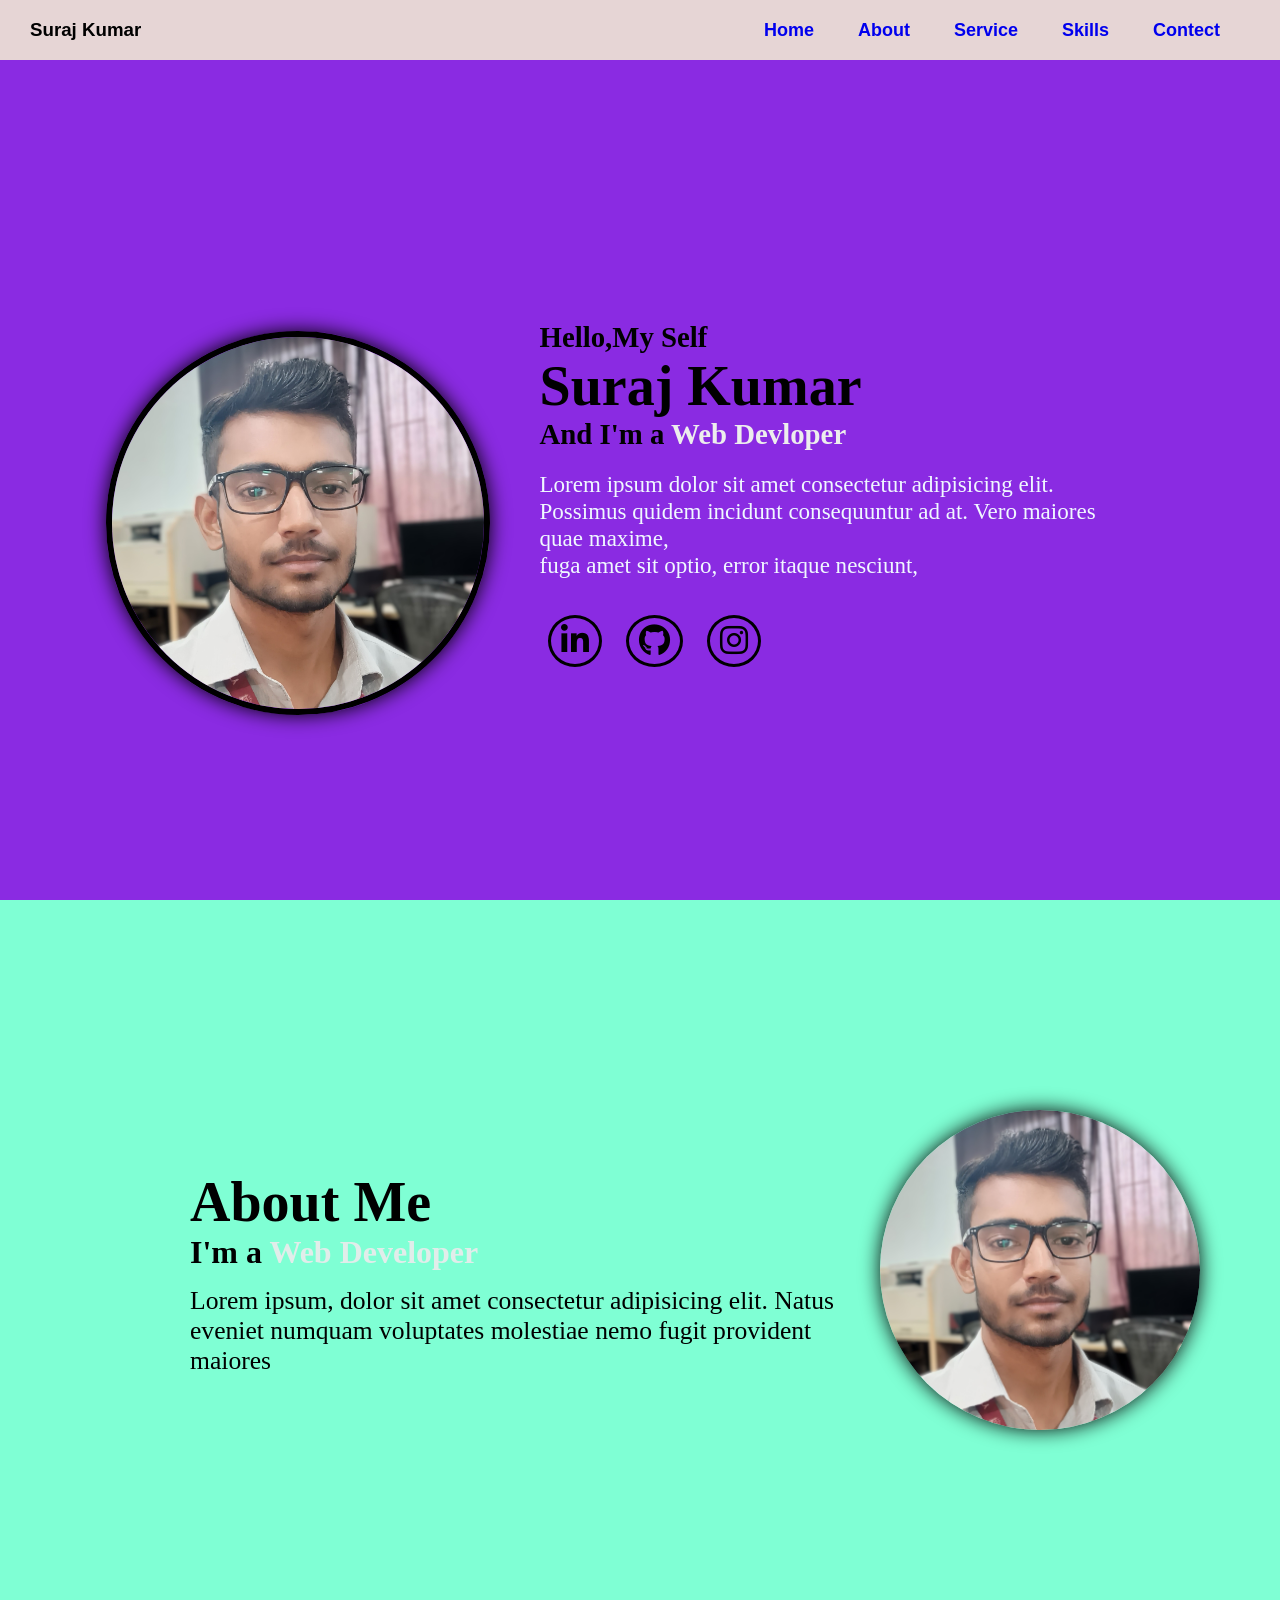
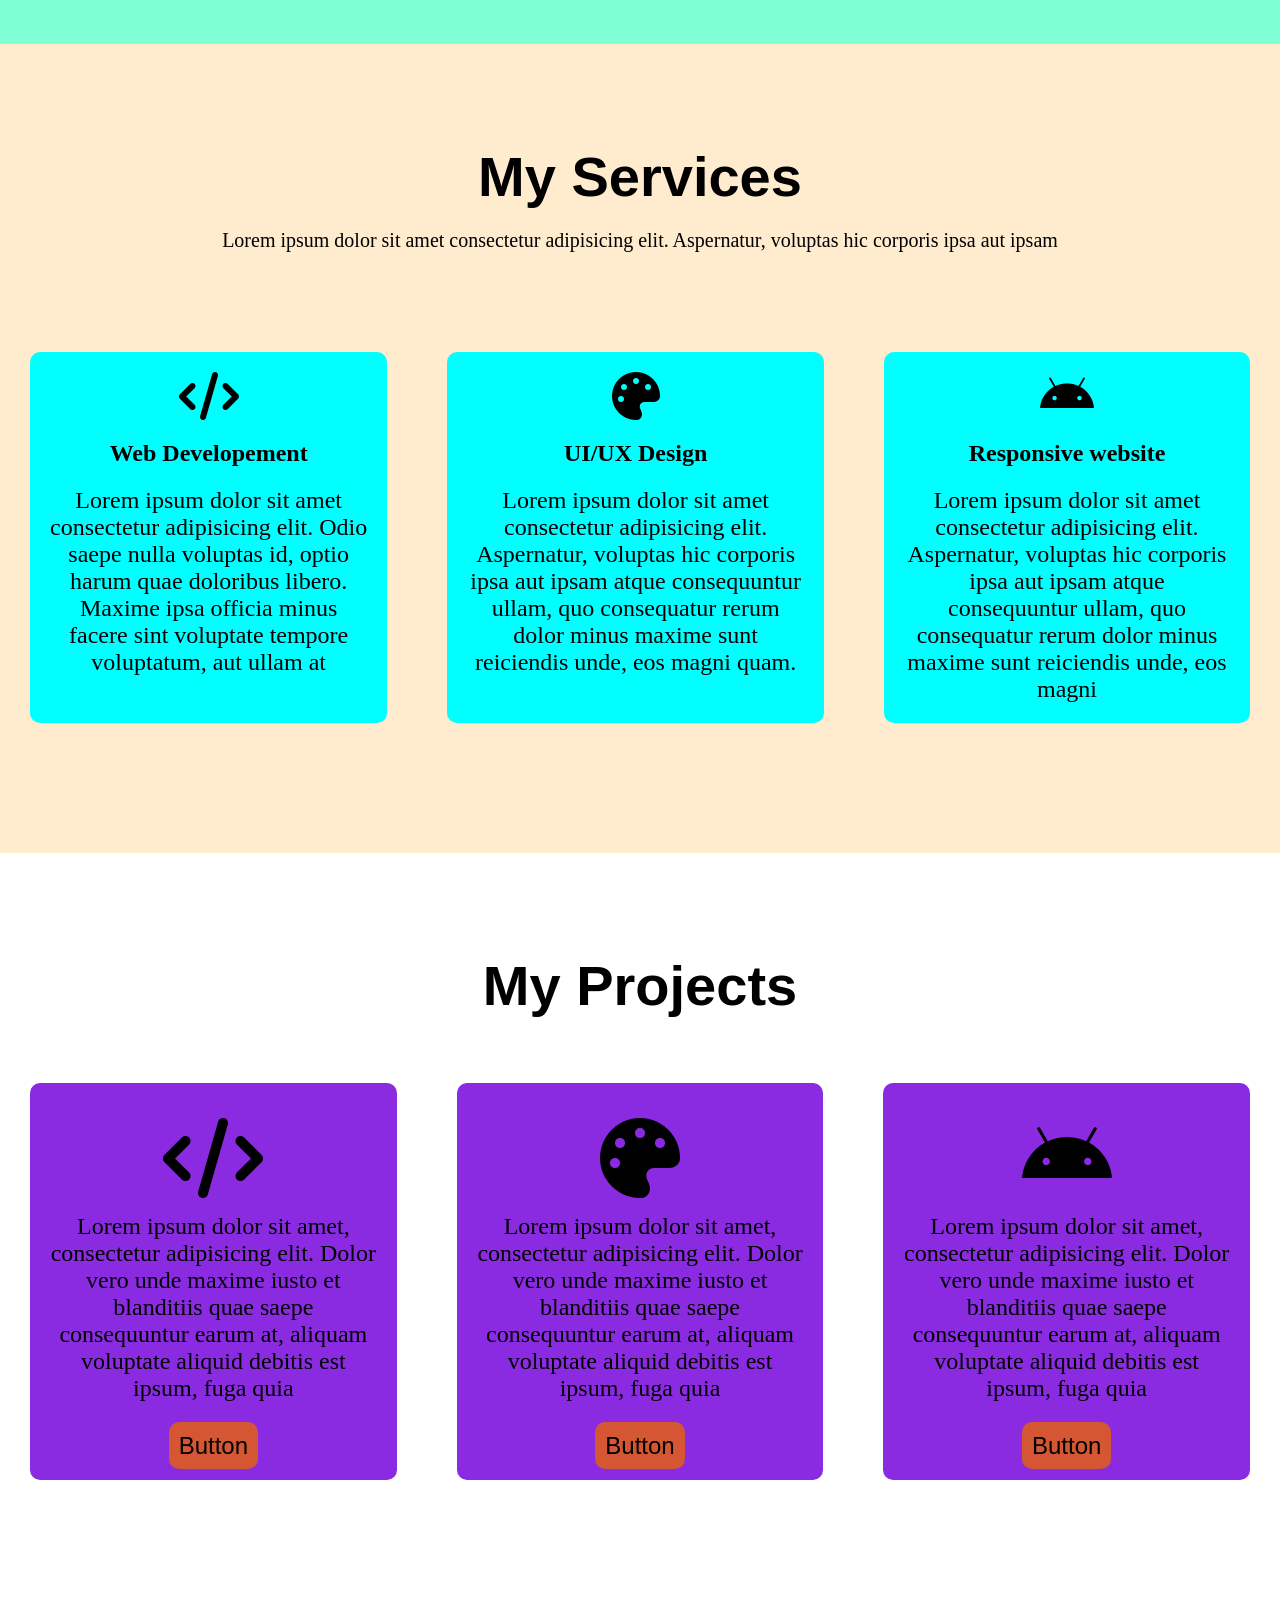
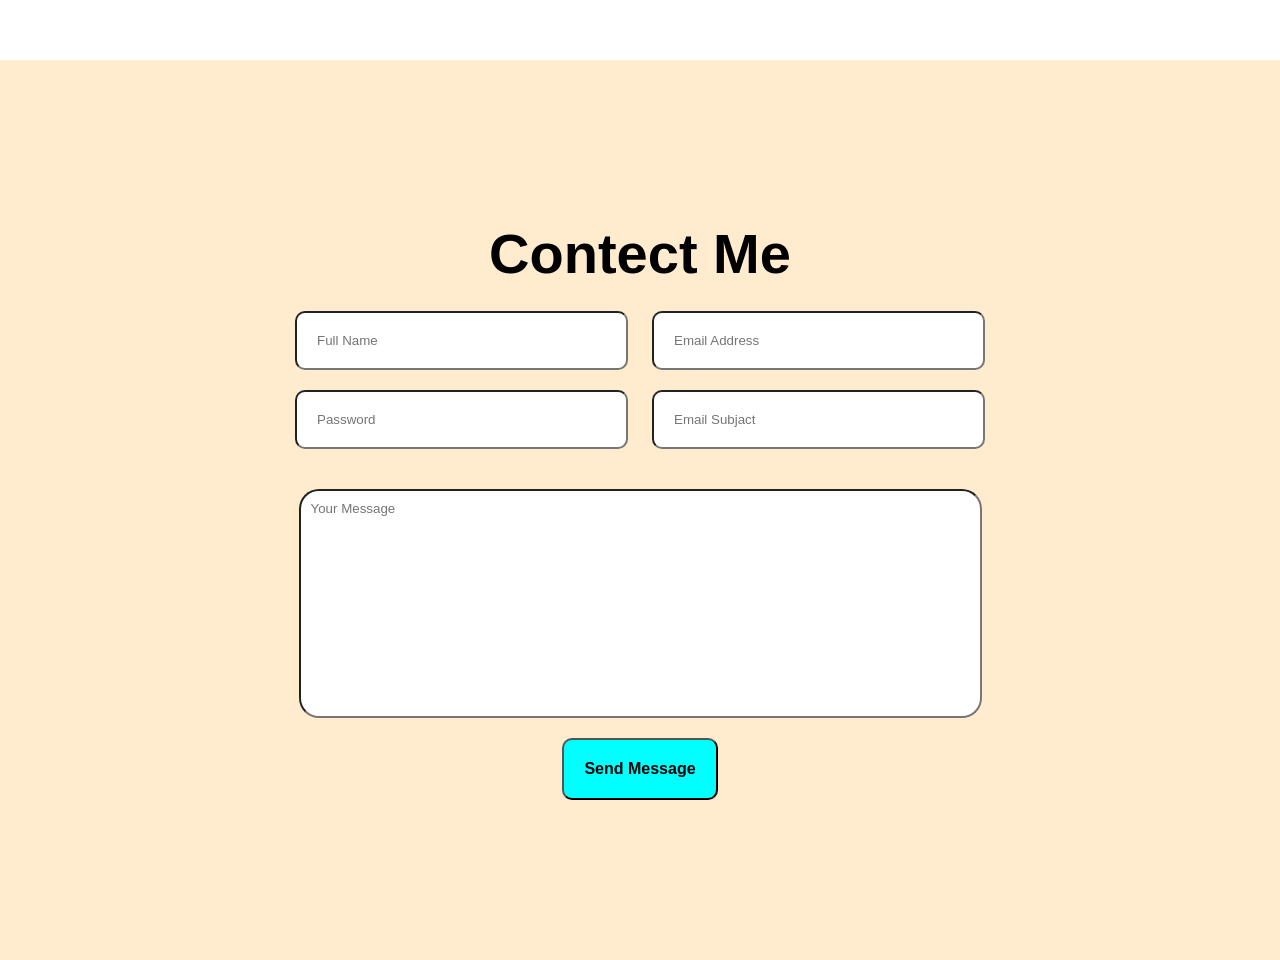
==== index.html @ 151e60da "portfolio website initial step" ====
<!doctype html>
<html lang="en">
  <head>
    <meta charset="UTF-8" />
    <meta name="viewport" content="width=device-width, initial-scale=1.0" />
    <link rel="stylesheet" href="style.css" />
    <!-- <link
      href="https://fonts.googleapis.com/css2?family=Poppins:ital,wght@0,100;0,200;0,300;0,400;0,500;0,600;0,700;0,800;0,900;1,100;1,200;1,300;1,400;1,500;1,600;1,700;1,800;1,900&display=swap"
      rel="stylesheet"
    />
    <link
      href="https://cdn.boxicons.com/3.0.8/fonts/brands/boxicons-brands.min.css"
      rel="stylesheet"
    /> -->

    <link
      rel="stylesheet"
      href="https://cdnjs.cloudflare.com/ajax/libs/font-awesome/6.7.2/css/all.min.css"
    />
    <title>Document</title>
  </head>
  <body>
    <section class="header" id="header">
      <nav>
        <h1>Suraj Kumar</h1>
        <div class="nav-links">
          <ul id="close">
            <i
              class="fa fa-times"
              id="icon"
              onclick="closebtn()"
              aria-hidden="true"
            ></i>
            <li><a href="#header" onclick="closebtn()">Home</a></li>
            <li><a href="#course" onclick="closebtn()">About</a></li>
            <li><a href="#achivements" onclick="closebtn()">Service</a></li>
            <li><a href="#skills" onclick="closebtn()">Skills</a></li>
            <li><a href="#Contect" onclick="closebtn()">Contect</a></li>
          </ul>
        </div>
        <i
          class="fa fa-bars"
          id="icon2"
          onclick="openbtn()"
          aria-hidden="true"
        ></i>
      </nav>
    </section>
    <section class="hero-su">
      <div class="image">
        <img src="./IMgPortfolio2.jpg.jpeg" />
      </div>
      <div class="hero">
        <h2>Hello,My Self</h2>
        <h1>Suraj Kumar</h1>
        <h2>And I'm a <spam>Web Devloper</spam></h2>
        <p>
          Lorem ipsum dolor sit amet consectetur adipisicing elit. Possimus
          quidem incidunt consequuntur ad at. Vero maiores quae maxime,
          <br />fuga amet sit optio, error itaque nesciunt,
        </p>
        <div class="icon">
          <a><i class="fa-brands fa-linkedin-in" id="icon3"></i></a>
          <a><i class="fa-brands fa-github" id="icon4"></i></a>
          <a><i class="fa-brands fa-instagram"></i></a>
        </div>
      </div>
    </section>

    <section class="course" id="course">
      <div class="about">
        <h1>About Me</h1>
        <h2>I'm a <spam>Web Developer</spam></h2>
        <p>
          Lorem ipsum, dolor sit amet consectetur adipisicing elit. Natus
          eveniet numquam voluptates molestiae nemo fugit provident maiores
        </p>
      </div>
      <div class="image2"><img src="./IMgPortfolio2.jpg.jpeg" /></div>
    </section>
    <section></section>
    <section class="achivements" id="achivements">
      <h1>My Services</h1>
      <p>
        Lorem ipsum dolor sit amet consectetur adipisicing elit. Aspernatur,
        voluptas hic corporis ipsa aut ipsam
      </p>
      <div class="achive-row">
        <div class="arow">
          <i class="fa-solid fa-code"></i>
          <h2>Web Developement</h2>
          <p>
            Lorem ipsum dolor sit amet consectetur adipisicing elit. Odio saepe
            nulla voluptas id, optio harum quae doloribus libero. Maxime ipsa
            officia minus facere sint voluptate tempore voluptatum, aut ullam at
          </p>
        </div>
        <div class="arow">
          <i class="fa-solid fa-palette"></i>
          <h2>UI/UX Design</h2>
          <p>
            Lorem ipsum dolor sit amet consectetur adipisicing elit. Aspernatur,
            voluptas hic corporis ipsa aut ipsam atque consequuntur ullam, quo
            consequatur rerum dolor minus maxime sunt reiciendis unde, eos magni
            quam.
          </p>
        </div>
        <div class="arow">
          <i class="fa-brands fa-android"></i>
          <h2>Responsive website</h2>
          <p>
            Lorem ipsum dolor sit amet consectetur adipisicing elit. Aspernatur,
            voluptas hic corporis ipsa aut ipsam atque consequuntur ullam, quo
            consequatur rerum dolor minus maxime sunt reiciendis unde, eos magni
          </p>
        </div>
      </div>
    </section>
    <section class="skills" id="skills">
      <h1>My Projects</h1>
      <div class="skill-card">
        <div class="cards">
          <label>
            <i class="fa-solid fa-code"></i>
          </label>
          <p>
            Lorem ipsum dolor sit amet, consectetur adipisicing elit. Dolor vero
            unde maxime iusto et blanditiis quae saepe consequuntur earum at,
            aliquam voluptate aliquid debitis est ipsum, fuga quia
          </p>
          <div class="button">
            <a><spam>Button</spam></a>
          </div>
        </div>
        <div class="cards">
          <label>
            <i class="fa-solid fa-palette"></i>
          </label>
          <p>
            Lorem ipsum dolor sit amet, consectetur adipisicing elit. Dolor vero
            unde maxime iusto et blanditiis quae saepe consequuntur earum at,
            aliquam voluptate aliquid debitis est ipsum, fuga quia
          </p>
          <div class="button">
            <a><spam>Button</spam></a>
          </div>
        </div>
        <div class="cards">
          <label>
            <i class="fa-brands fa-android"></i>
          </label>
          <p>
            Lorem ipsum dolor sit amet, consectetur adipisicing elit. Dolor vero
            unde maxime iusto et blanditiis quae saepe consequuntur earum at,
            aliquam voluptate aliquid debitis est ipsum, fuga quia
          </p>
          <div class="button">
            <a><spam>Button</spam></a>
          </div>
        </div>
      </div>
    </section>
    <section id="Contect">
      <div class="contect">
        <div class="details">
          <h1>Contect Me</h1>
          <form>
            <input type="text" placeholder="Full Name" />
            <input type="email" placeholder="Email Address" />
            <br />
            <input type="password" placeholder="Password" />
            <input type="email-Subject" placeholder="Email Subjact" />
          </form>
        </div>
        <div class="message">
          <input type="text" placeholder="Your Message" />
        </div>
        <button>Send Message</button>
      </div>
    </section>
    <!-- <section id="Contect">
      <div class="footer">
        <div class="footer-top">
          <div class="footer-content">
            <h2>Contect Us</h2>
            <p>xyz@gmail.com</p>
            <p>Phone No: 2536781975</p>
            <p>Address: My Address Is This/That 123</p>
          </div>
          <div class="footer-content">
            <h2>Quict Link</h2>
            <p>Home</p>
            <p>About</p>
            <p>Service</p>
            <p>Skills</p>
          </div>
          <div class="footer-content">
            <h2>Follow Us</h2>
            <a><i class="fa-brands fa-linkedin-in" id="icon3"></i></a>
            <a><i class="fa-brands fa-github" id="icon4"></i></a>
            <a><i class="fa-brands fa-instagram"></i></a>
          </div>
        </div>
        <div class="footer-bottom">
          <h3>@2026 Your Company. All Rights Reserved</h3>
        </div>
      </div>
    </section> -->
    <script>
      let close = document.getElementById("close");
      let open = document.getElementById("close");

      function openbtn() {
        open.style.right = "0";
      }
      function closebtn() {
        close.style.right = "-200px";
      }
    </script>
  </body>
</html>
---- style.css ----
* {
  margin: 0;
  padding: 0;
  box-sizing: border-box;
  scroll-behavior: smooth;
}
body {
  font-family: Cambria, Cochin, Georgia, Times, "Times New Roman", serif;
}
.header {
  width: 100%;

  /* background-color: brown; */
  background-color: blueviolet;
  /* background-size: cover;
  background-position: center;
  background-repeat: no-repeat; */
}
.nav-links {
  margin-right: 20px;
}
nav {
  position: fixed;
  z-index: 100;
  width: 100%;
  height: 60px;
  display: flex;
  align-items: center;
  justify-content: space-between;
  background-color: rgb(230, 213, 213);
}
ul li {
  display: inline-block;
  padding-right: 40px;
  cursor: pointer;
  
}
nav h1{
  font-family: sans-serif;
}
ul li a {
  text-decoration: none;
  font-size: large;
  font-weight: 700;
  font-family: sans-serif;
  
}
ul li a:hover{
  color: rgb(221, 87, 14);
}
.hero-su {
  display: flex;
  justify-content: center;
  align-items: center;
  padding: 5px;
  background-color: blueviolet;
  height: 100vh;

  /* height: 100vh; */
}
.image {
  flex-shrink: 1;
}

.image img {
  box-shadow: 0px 0px 20px 0px black;
  width: 30vw;
  height: auto;
  margin-top: 150px;
  border-radius: 100%;
  border: 6px solid black;
  animation: floatImage 4s ease-in-out infinite;
  transition: 0.4s ease;
  
}
.image img:hover {
  box-shadow: 0px 0px 30px 0px black;
  transition: 0.4s;
}
@keyframes floatImage {
  0% {
    transform: translateY(0);
  }
  50% {
    transform: translateY(-39px);
  }
  100% {
    transform: translateY(0);
  }
}
#icon {
  display: none;
}
#icon2 {
  display: none;
}
.icon {
  padding-top: 20px;
  font-size: 2rem;
  margin-top: 1.5rem;
  color: aliceblue;
}
.icon a {
  padding: 5px;
  padding-inline: 10px;
  border: 3px solid black;
  border-radius: 100%;
  width: auto;
  margin: 0.5rem;
  cursor: pointer;
}
.icon a:hover {
  background-color: rgb(246, 243, 243);
  border-color: rgb(254, 254, 255);
  box-shadow: 0px 0px 20px 0px wheat;
  
}
.icon a, i:hover{
  color: black;
}
.header nav h1 {
  position: relative;
  left: 30px;
}
.hero {
  /* text-align: center; */
  padding-right: 40px;
  padding-top: 80px;
  width: 50%;
  margin-left: 50px;
  font-size: larger;
}
.hero h2 spam {
  color: rgb(237, 237, 237);
}
.hero h1 {
  font-size: 3.5rem;
}
.hero p {
  padding-top: 20px;
  color: aliceblue;
  font-size: larger;
}

@media (max-width: 768px) {
  .header {
    width: 750px;
  }
  ul li {
    display: block;
  }
  nav ul {
    /* display: block; */
    position: absolute;
    right: -200px;
    top: 0px;
    height: 650px;
    width: 200px;
    z-index: 2;
    padding-top: 30px;
    background-color: aqua;
    transition: 0.5s;
  }
  #icon {
    display: block;
    position: relative;
    left: 15px;
    bottom: 10px;
    cursor: pointer;
  }
  #icon2 {
    display: block;
    padding-right: 10px;
    cursor: pointer;
  }
  .hero p {
    font-size: medium;
  }
  .hero-su {
    display: flex;
    flex-direction: column;
    align-items: center;
    height: auto;
  }
  .hero {
    padding-bottom: 50px;
    margin-right: 90px;
    width: auto;
  }
  .image img {
    width: 70vw;
    height: auto;
  }
  .icon a {
    margin: auto;
    padding: 5px 10px 5px 10px;
  }
  .course .image2 img{
    width: 60vw;
    
  }
  .course .image2{
    position: relative;
    right: 40px;
  }
  .about{
   position: relative;
   top: 60px;
   right: 100px;
   width: 120%;
  }
  .course{
    width: auto;
    margin-left: 0%;
  }
.about h1{
  font-size: 3.5rem;
  font-family: 'Times New Roman', Times, serif;
  font-weight: 900;
}
.about h2{
  font-size: 2.0rem;
}

}
.course img {
  width: 25vw;
  height: auto;
  flex-shrink: 1;
  border-radius: 100%;
  object-fit: cover;
   box-shadow: 0px 0px 20px 0px rgb(6, 6, 6);
}
.image2 {
  margin-left: 5px;
}
.course {
  height: auto;
  width: auto;
  display: flex;
  padding: 80px;
  padding-bottom: 210px;
  padding-top: 210px;
  padding-left: 120px;
  background-color: aquamarine;
}
.about {
  margin-top: 60px;
  margin-left: 40px;
  padding-inline: 30px;
  
}
.about h1{
  font-size: 3.5rem;
  font-family: 'Times New Roman', Times, serif;
  font-weight: 900;
}
.about h2{
  font-size: 2.0rem;
}
.about h2 spam{
  color: rgb(225, 237, 234);
}
.about p {
  font-size: 2vw;
  padding-top: 0.938rem;
}

@media (max-width: 768px) {
  .row {
    flex-direction: column;
  }
  .achive-row {
    flex-direction: column;
  }
  .course {
    flex-direction: column-reverse;
  }
  .about p {
    font-size: 20px;
  }
  .footer-top {
    font-size: 20px;
  }
  .skill-card {
    flex-direction: column;
  }
  .details form input{
    display: grid;
   
  }
}
.achivements {
 height: auto;
  width: 100%;
  padding-top: 100px;
  padding-bottom: 60px;
  margin: auto;
  text-align: center;
  background-color: blanchedalmond;
}
.achivements h1{
   font-size: 3.5rem;
   font-family: sans-serif;
}
.achivements p {
  font-size: 20px;
  padding-top: 20px;
}
.achive-row {
  padding-top: 40px;
  padding-bottom: 40px;
  display: flex;
  justify-content: space-around;
  margin-top: 30px;
}
.arow {
  background-color: aqua;
  margin: 30px;
  padding: 20px;
  border-radius: 10px;
  cursor: pointer;
  height: auto;
}
.arow:hover{
  transform: scale(40px);
}
.arow i{
  font-size: 3.0rem;
  margin-bottom: 20px;
}
.arow p{
  font-size: x-large;
}
.skills {
  height: auto;
}
.skills h1{
  position: relative;
  top: 100px;
  text-align: center;
  font-size: 3.5rem;
  font-family: sans-serif;
}
.skill-card {
  padding-top: 135px;
  padding-bottom: 150px;
  display: flex;
  align-items: center;
  justify-content: center;
  text-align: center;
}
.cards {
  margin: 30px;
  background-color: blueviolet;
  padding: 20px;
  font-size: x-large;
  border-radius: 10px;
}
.button {
  margin-top: 30px;
}
.button a {
  background-color: rgb(213, 86, 51);
  padding: 10px;
  border-radius: 10px;
  font-family: Arial, Helvetica, sans-serif;
  font-weight: 500;
}
.cards h1 {
  margin-bottom: 20px;
}
.cards label i {
  font-size: 80px;
  padding: 15px;
}
.contect{
  display: flex;
  justify-content: center;
  align-items: center;
  flex-direction: column;
  background-color: blanchedalmond;
  height: 100vh;
  
}
.message input{
  padding-bottom: 200px;
  padding-right: 500px;
  padding-top: 10px;
  padding-left: 10px;
  border-radius: 20px;
  margin-top: 30px;
}
@media (max-width:768px) {
  .message input{
  padding-bottom: 200px;
  padding-right: 300px;
  padding-top: 10px;
  padding-left: 10px;
  border-radius: 20px;
  margin-top: 30px;
}
.contect {
  height: auto;
  width: auto;
  padding-bottom: 40px;
  padding-top: 50px;
}
}
.details input{
 margin: 10px;
 padding: 20px;
 padding-right: 140px;
 border-radius: 10px;
}
.contect button{
  padding: 20px;
  margin-top: 20px;
  border-radius: 10px;
  background-color: aqua;
  font-weight: 600;
  font-size: 1.0rem;
  cursor: pointer;
}
.details h1{
  font-size: 3.5rem;
  text-align: center;
  margin-bottom: 15px;
  font-family: sans-serif;
}




/* .footer-top {
  color: aliceblue;
  font-size: 2vw;
  background-color: rgb(52, 50, 48);
  display: flex;
  align-items: center;
  justify-content: space-around;
}
.footer-content {
  margin: 80px 0px 80px 0px;
}
.footer-content h2 {
  margin-bottom: 10px;
}
.footer-content p,
a {
  padding-left: 10px;
}
.footer-bottom {
  text-align: center;
  padding: 20px;
  background-color: chocolate;
} */
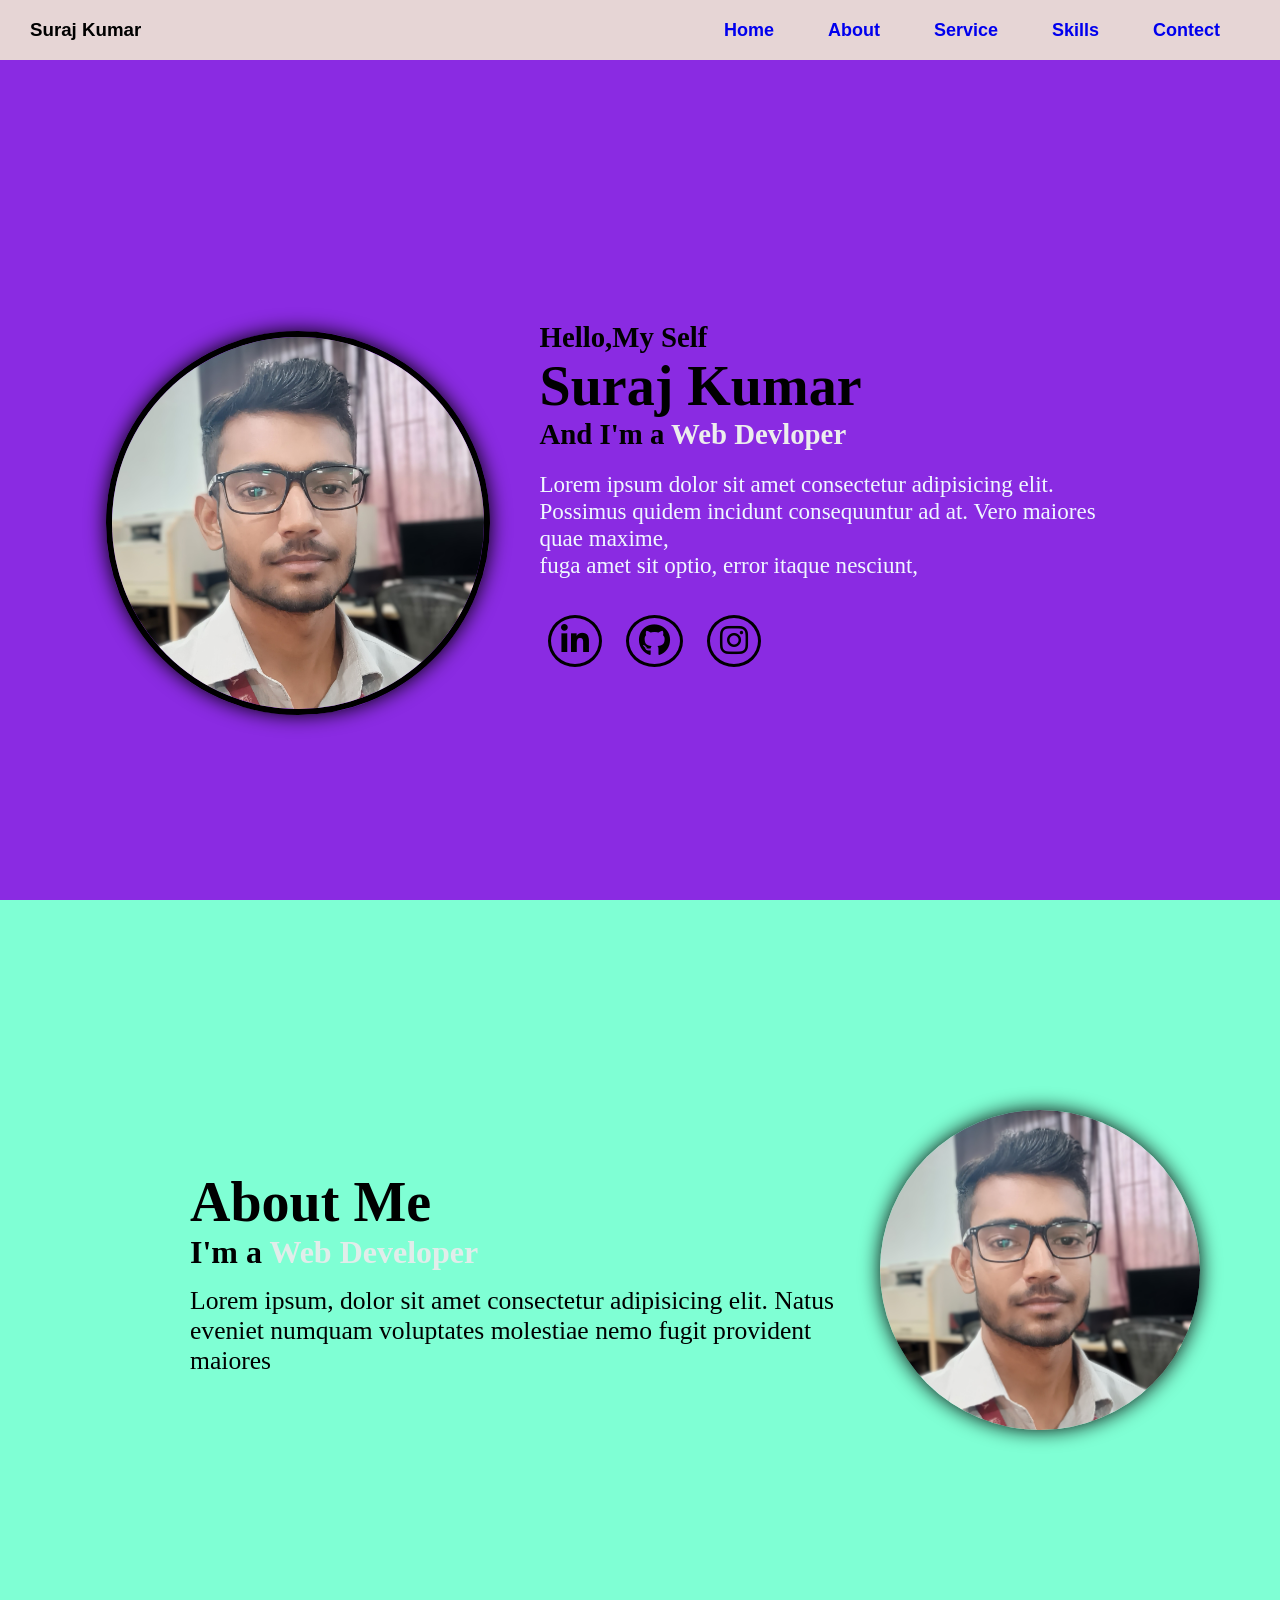
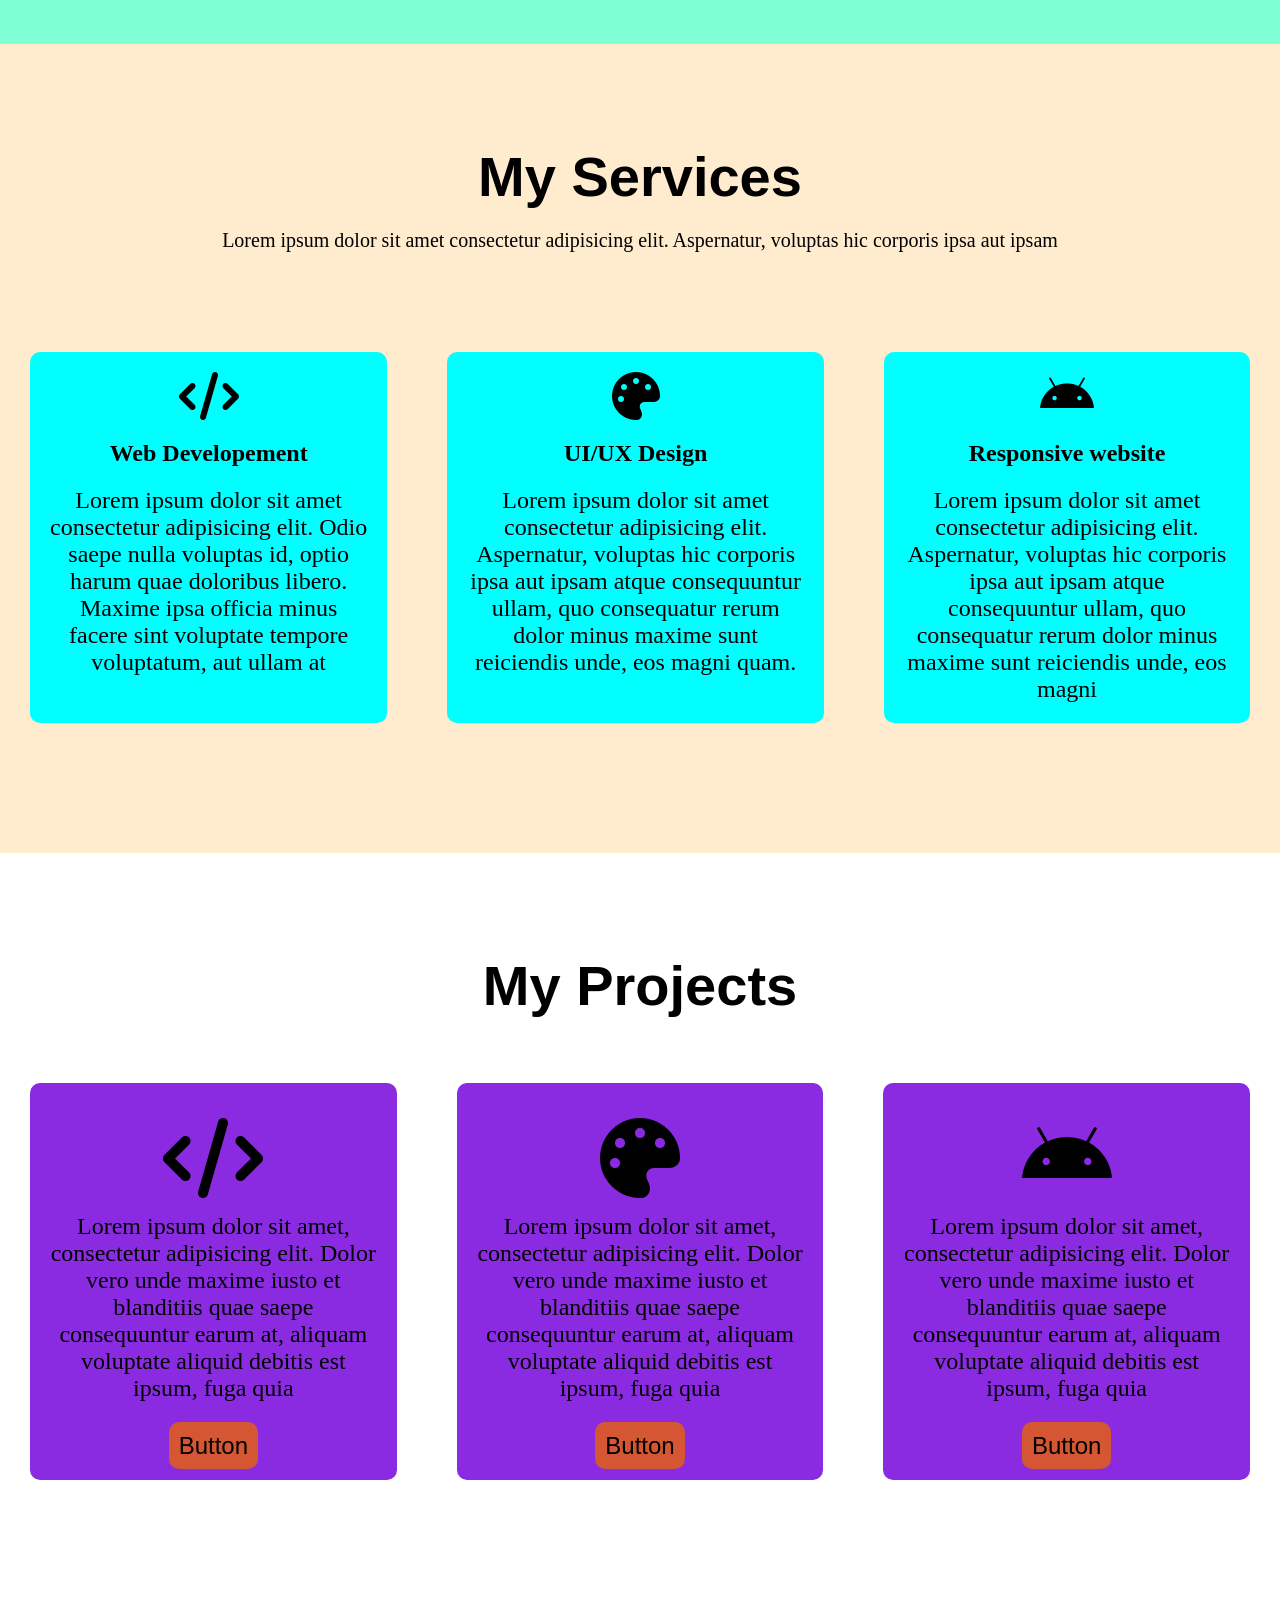
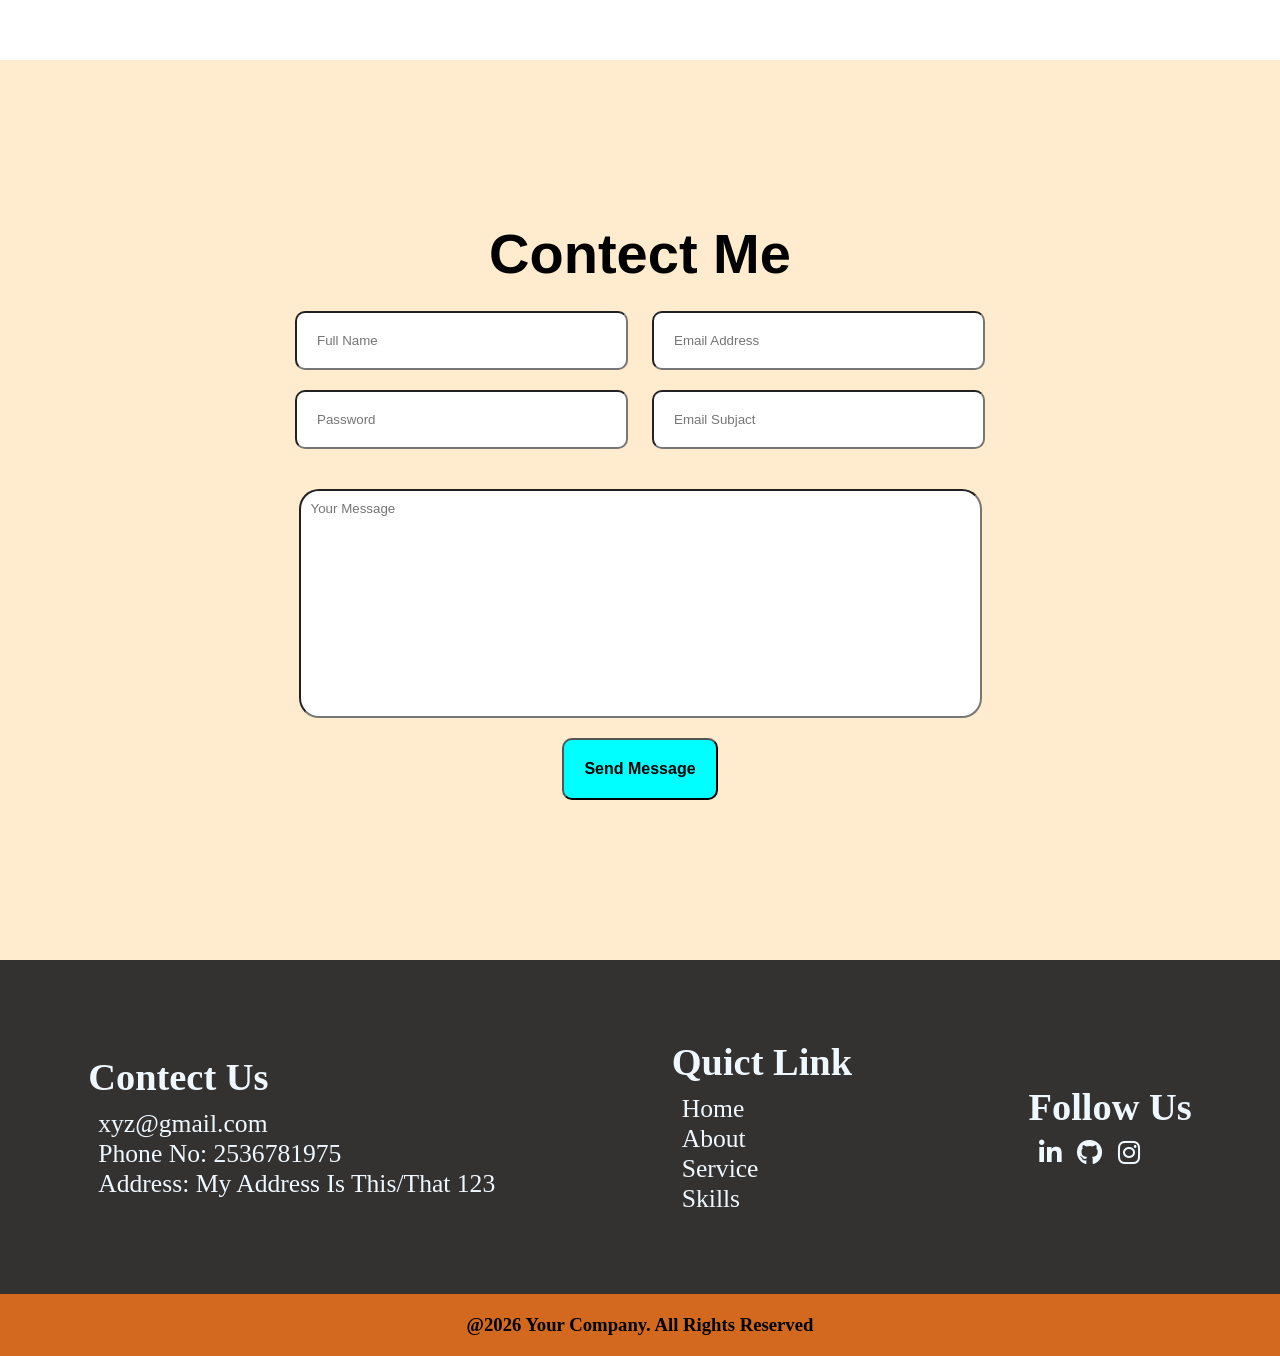
==== commit f9529390: "social media link add + footer" ====
--- a/index.html
+++ b/index.html
@@ -60,8 +60,18 @@
           <br />fuga amet sit optio, error itaque nesciunt,
         </p>
         <div class="icon">
-          <a><i class="fa-brands fa-linkedin-in" id="icon3"></i></a>
-          <a><i class="fa-brands fa-github" id="icon4"></i></a>
+          <a
+            href="https://www.linkedin.com/in/suraj-kumar-5aa345357/"
+            target="_blank"
+            rel="noopener noreferrer"
+            ><i class="fa-brands fa-linkedin-in" id="icon3"></i
+          ></a>
+          <a
+            href="https://github.com/SuryaDev-git"
+            target="_blank"
+            rel="noopener noreferrer"
+            ><i class="fa-brands fa-github" id="icon4"></i
+          ></a>
           <a><i class="fa-brands fa-instagram"></i></a>
         </div>
       </div>
@@ -178,7 +188,8 @@
         <button>Send Message</button>
       </div>
     </section>
-    <!-- <section id="Contect">
+
+    <section id="Contect">
       <div class="footer">
         <div class="footer-top">
           <div class="footer-content">
@@ -205,7 +216,7 @@
           <h3>@2026 Your Company. All Rights Reserved</h3>
         </div>
       </div>
-    </section> -->
+    </section>
     <script>
       let close = document.getElementById("close");
       let open = document.getElementById("close");
--- a/style.css
+++ b/style.css
@@ -33,9 +33,8 @@
   display: inline-block;
   padding-right: 40px;
   cursor: pointer;
-  
-}
-nav h1{
+}
+nav h1 {
   font-family: sans-serif;
 }
 ul li a {
@@ -43,9 +42,8 @@
   font-size: large;
   font-weight: 700;
   font-family: sans-serif;
-  
-}
-ul li a:hover{
+}
+ul li a:hover {
   color: rgb(221, 87, 14);
 }
 .hero-su {
@@ -71,7 +69,6 @@
   border: 6px solid black;
   animation: floatImage 4s ease-in-out infinite;
   transition: 0.4s ease;
-  
 }
 .image img:hover {
   box-shadow: 0px 0px 30px 0px black;
@@ -113,9 +110,9 @@
   background-color: rgb(246, 243, 243);
   border-color: rgb(254, 254, 255);
   box-shadow: 0px 0px 20px 0px wheat;
-  
-}
-.icon a, i:hover{
+}
+.icon a,
+i:hover {
   color: black;
 }
 .header nav h1 {
@@ -195,33 +192,31 @@
     margin: auto;
     padding: 5px 10px 5px 10px;
   }
-  .course .image2 img{
+  .course .image2 img {
     width: 60vw;
-    
-  }
-  .course .image2{
+  }
+  .course .image2 {
     position: relative;
     right: 40px;
   }
-  .about{
-   position: relative;
-   top: 60px;
-   right: 100px;
-   width: 120%;
-  }
-  .course{
+  .about {
+    position: relative;
+    top: 60px;
+    right: 100px;
+    width: 120%;
+  }
+  .course {
     width: auto;
     margin-left: 0%;
   }
-.about h1{
-  font-size: 3.5rem;
-  font-family: 'Times New Roman', Times, serif;
-  font-weight: 900;
-}
-.about h2{
-  font-size: 2.0rem;
-}
-
+  .about h1 {
+    font-size: 3.5rem;
+    font-family: "Times New Roman", Times, serif;
+    font-weight: 900;
+  }
+  .about h2 {
+    font-size: 2rem;
+  }
 }
 .course img {
   width: 25vw;
@@ -229,7 +224,7 @@
   flex-shrink: 1;
   border-radius: 100%;
   object-fit: cover;
-   box-shadow: 0px 0px 20px 0px rgb(6, 6, 6);
+  box-shadow: 0px 0px 20px 0px rgb(6, 6, 6);
 }
 .image2 {
   margin-left: 5px;
@@ -248,17 +243,16 @@
   margin-top: 60px;
   margin-left: 40px;
   padding-inline: 30px;
-  
-}
-.about h1{
+}
+.about h1 {
   font-size: 3.5rem;
-  font-family: 'Times New Roman', Times, serif;
+  font-family: "Times New Roman", Times, serif;
   font-weight: 900;
 }
-.about h2{
-  font-size: 2.0rem;
-}
-.about h2 spam{
+.about h2 {
+  font-size: 2rem;
+}
+.about h2 spam {
   color: rgb(225, 237, 234);
 }
 .about p {
@@ -285,13 +279,12 @@
   .skill-card {
     flex-direction: column;
   }
-  .details form input{
+  .details form input {
     display: grid;
-   
   }
 }
 .achivements {
- height: auto;
+  height: auto;
   width: 100%;
   padding-top: 100px;
   padding-bottom: 60px;
@@ -299,9 +292,9 @@
   text-align: center;
   background-color: blanchedalmond;
 }
-.achivements h1{
-   font-size: 3.5rem;
-   font-family: sans-serif;
+.achivements h1 {
+  font-size: 3.5rem;
+  font-family: sans-serif;
 }
 .achivements p {
   font-size: 20px;
@@ -322,20 +315,20 @@
   cursor: pointer;
   height: auto;
 }
-.arow:hover{
+.arow:hover {
   transform: scale(40px);
 }
-.arow i{
-  font-size: 3.0rem;
+.arow i {
+  font-size: 3rem;
   margin-bottom: 20px;
 }
-.arow p{
+.arow p {
   font-size: x-large;
 }
 .skills {
   height: auto;
 }
-.skills h1{
+.skills h1 {
   position: relative;
   top: 100px;
   text-align: center;
@@ -374,16 +367,15 @@
   font-size: 80px;
   padding: 15px;
 }
-.contect{
+.contect {
   display: flex;
   justify-content: center;
   align-items: center;
   flex-direction: column;
   background-color: blanchedalmond;
   height: 100vh;
-  
-}
-.message input{
+}
+.message input {
   padding-bottom: 200px;
   padding-right: 500px;
   padding-top: 10px;
@@ -391,48 +383,50 @@
   border-radius: 20px;
   margin-top: 30px;
 }
-@media (max-width:768px) {
-  .message input{
-  padding-bottom: 200px;
-  padding-right: 300px;
-  padding-top: 10px;
-  padding-left: 10px;
-  border-radius: 20px;
-  margin-top: 30px;
-}
-.contect {
-  height: auto;
-  width: auto;
-  padding-bottom: 40px;
-  padding-top: 50px;
-}
-}
-.details input{
- margin: 10px;
- padding: 20px;
- padding-right: 140px;
- border-radius: 10px;
-}
-.contect button{
+@media (max-width: 768px) {
+  .message input {
+    padding-bottom: 200px;
+    padding-right: 300px;
+    padding-top: 10px;
+    padding-left: 10px;
+    border-radius: 20px;
+    margin-top: 30px;
+  }
+  .contect {
+    height: auto;
+    width: auto;
+    padding-bottom: 40px;
+    padding-top: 50px;
+  }
+}
+@media (max-width: 450px) {
+  .message input {
+    width: 300px;
+  }
+}
+.details input {
+  margin: 10px;
+  padding: 20px;
+  padding-right: 140px;
+  border-radius: 10px;
+}
+.contect button {
   padding: 20px;
   margin-top: 20px;
   border-radius: 10px;
   background-color: aqua;
   font-weight: 600;
-  font-size: 1.0rem;
+  font-size: 1rem;
   cursor: pointer;
 }
-.details h1{
+.details h1 {
   font-size: 3.5rem;
   text-align: center;
   margin-bottom: 15px;
   font-family: sans-serif;
 }
 
-
-
-
-/* .footer-top {
+.footer-top {
   color: aliceblue;
   font-size: 2vw;
   background-color: rgb(52, 50, 48);
@@ -454,4 +448,4 @@
   text-align: center;
   padding: 20px;
   background-color: chocolate;
-} */
+}
